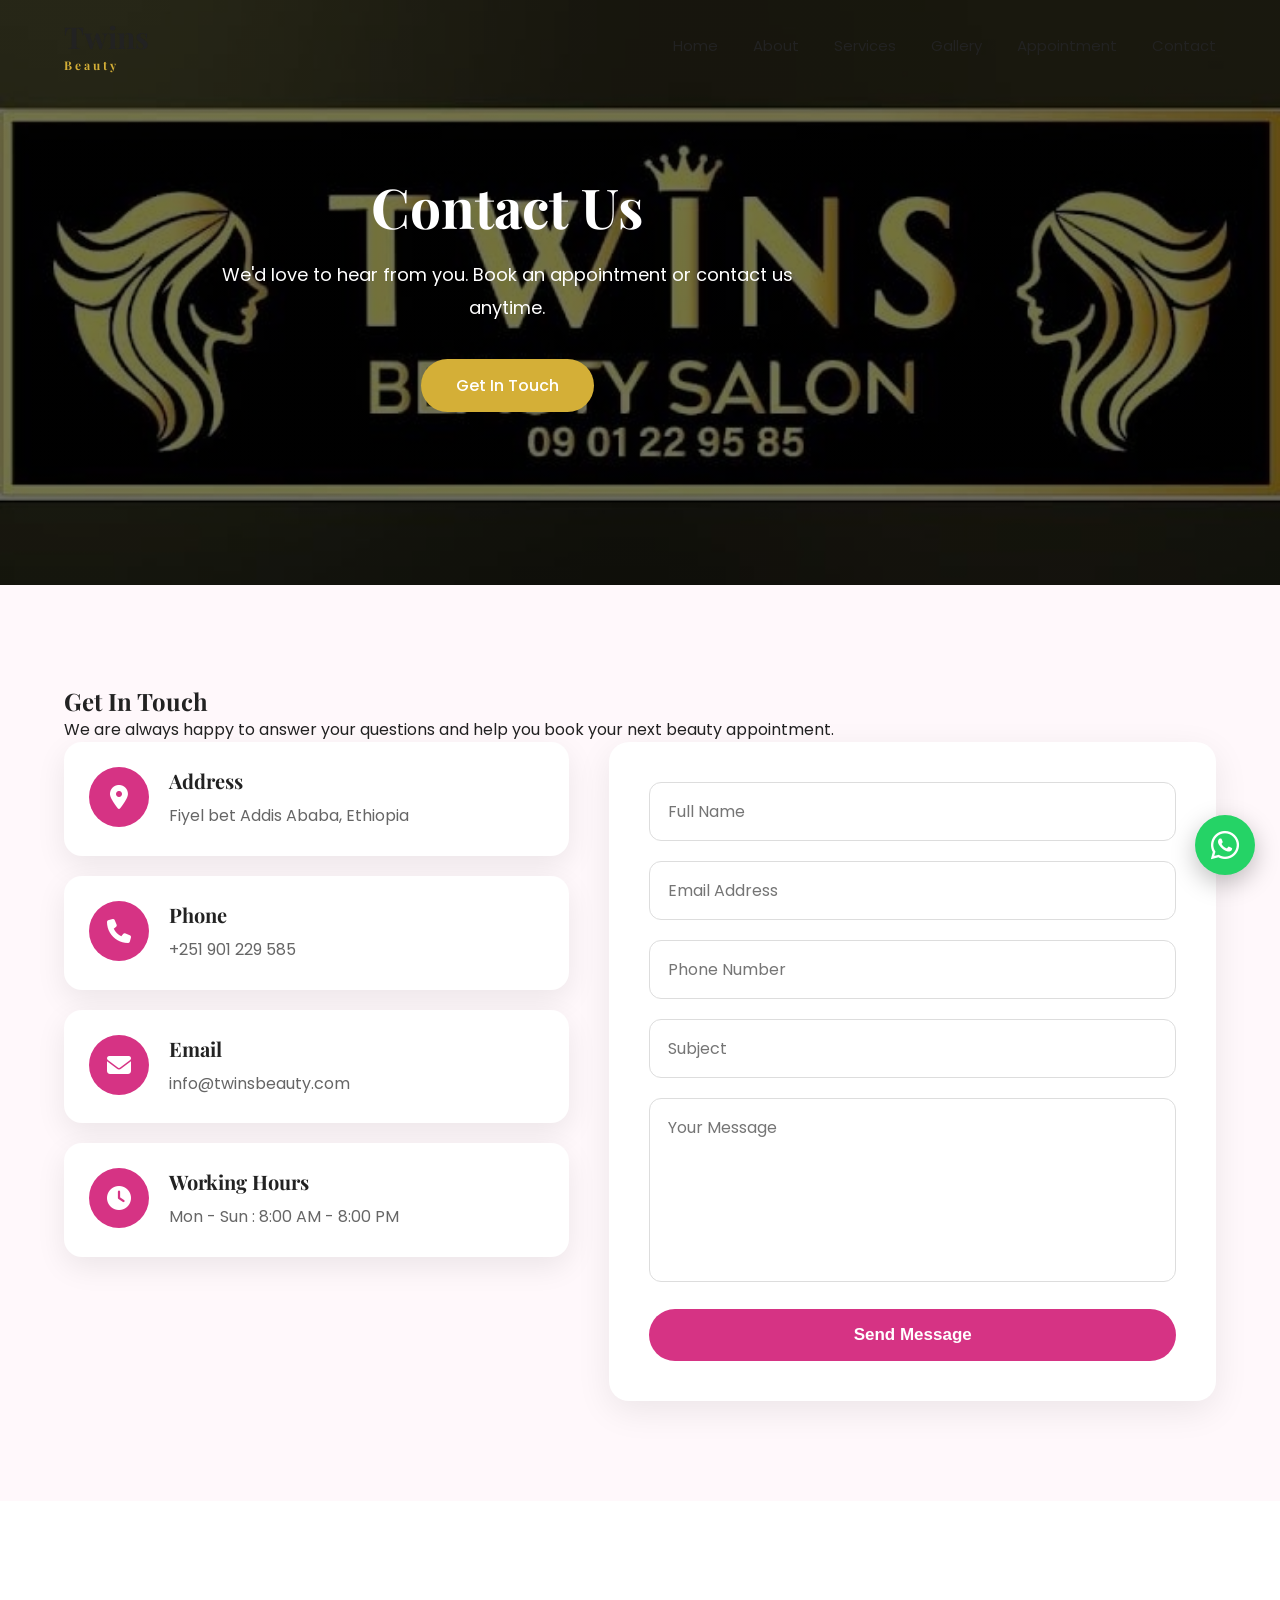
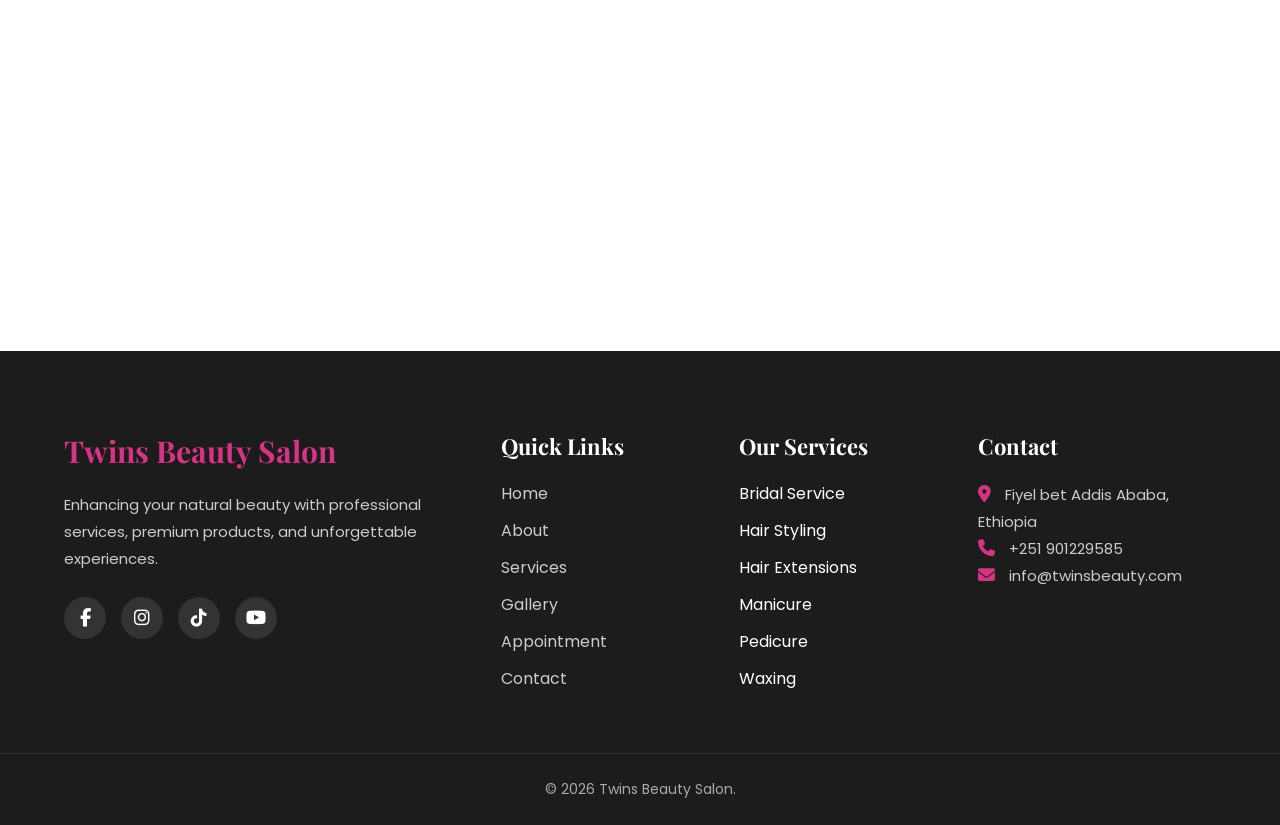
==== contact.html @ 47b4827d "Add files via upload" ====
<!DOCTYPE html>
<html lang="en">

<head>

<meta charset="UTF-8">

<meta name="viewport"
content="width=device-width, initial-scale=1.0">

<title>Contact Us | Twins Beauty Salon</title>
<!-- SEO META TAGS -->

<meta name="description"
content="Twins Beauty Salon offers professional beauty services including bridal makeup, hair styling, manicure, pedicure, waxing and more in Ethiopia.">


<meta name="keywords"
content="Beauty Salon, Hair Styling, Bridal Service, Manicure, Pedicure, Waxing, Ethiopia">


<meta name="author"
content="Twins Beauty Salon">


<meta name="robots"
content="index, follow">
<link rel="stylesheet"
href="style.css">
<link rel="stylesheet" href="contact.css">

<link rel="preconnect"
href="https://fonts.googleapis.com">

<link rel="preconnect"
href="https://fonts.gstatic.com"
crossorigin>

<link href="https://fonts.googleapis.com/css2?family=Poppins:wght@300;400;500;600;700&family=Playfair+Display:wght@600;700&display=swap"
rel="stylesheet">

<link rel="stylesheet"
href="https://cdnjs.cloudflare.com/ajax/libs/font-awesome/6.7.2/css/all.min.css">

</head>

<body>

<!-- HEADER -->
<header>

<div class="container nav-container">

<div class="logo">
<a href="index.html">
Twins
<span>Beauty</span>
</a>
</div>

<nav>

<ul class="nav-links">

<li><a href="index.html">Home</a></li>
<li><a href="about.html">About</a></li>
<li><a href="services.html">Services</a></li>
<li><a href="gallery.html">Gallery</a></li>
<li><a href="appointment.html">Appointment</a></li>
<li><a href="contact.html" class="active">Contact</a></li>

</ul>

</nav>

<div class="menu-btn">
<i class="fa-solid fa-bars"></i>
</div>

</div>

</header>
<!-- CONTACT HERO -->

<section class="contact-hero">

<div class="container">

<div class="hero-content reveal">

<h1>Contact Us</h1>

<p>

We'd love to hear from you.
Book an appointment or contact us anytime.

</p>

<a href="#contact-section" class="btn">

Get In Touch

</a>

</div>

</div>

</section>
  <!-- =====================================
     CONTACT SECTION
====================================== -->

<section class="contact-section" id="contact-section">

<div class="container">

<div class="section-title reveal">

<h2>Get In Touch</h2>

<p>

We are always happy to answer your questions and help you book your next beauty appointment.

</p>

</div>


<div class="contact-container">


<!-- Contact Info -->

<div class="contact-info reveal">

<div class="info-card">

<i class="fa-solid fa-location-dot"></i>

<div>

<h3>Address</h3>

<p>Fiyel bet Addis Ababa, Ethiopia</p>

</div>

</div>


<div class="info-card">

<i class="fa-solid fa-phone"></i>

<div>

<h3>Phone</h3>

<p>+251 901 229 585</p>

</div>

</div>


<div class="info-card">

<i class="fa-solid fa-envelope"></i>

<div>

<h3>Email</h3>

<p>info@twinsbeauty.com</p>

</div>

</div>


<div class="info-card">

<i class="fa-solid fa-clock"></i>

<div>

<h3>Working Hours</h3>

<p>Mon - Sun : 8:00 AM - 8:00 PM</p>



</div>

</div>

</div>



<!-- Contact Form -->

<div class="contact-form reveal">

<form
class="appointment-form"
action="https://formsubmit.co/efiyeeyu574@gmail.com"
method="POST">
  <input type="hidden" name="_captcha" value="false">

<input type="hidden" name="_subject"
value="New Message - Twins Beauty Salon">

<input type="hidden" name="_template"
value="table">

<input type="hidden" name="_next"
value="https://mame469.github.io/twins-beauty-salon/success.html">

<input
type="text"
name="name"
placeholder="Full Name"
required>


<input
type="email"
name="email"
placeholder="Email Address"
required>


<input
type="tel"
name="phone"
placeholder="Phone Number"
required>


<input
type="text"
name="subject"
placeholder="Subject"
required>


<textarea
name="message"
rows="6"
placeholder="Your Message"
required>
</textarea>

<button
type="submit"
class="btn">

Send Message

</button>

</form>

</div>

</div>

</div>

</section>



<!-- =====================================
     GOOGLE MAP
====================================== -->

<section class="map-section">

<iframe

src="https://www.google.com/maps/embed?pb=!1m18!1m12!1m3!1d504378.0944130327!2d38.772625649999995!3d9.02229565!2m3!1f0!2f0!3f0!3m2!1i1024!2i768!4f13.1!3m3!1m2!1s0x164b9baf3d442099%3A0x53bcdf62118532b3!2zVHdpbnMgYmVhdXR5IHNhbG9uIHwg4Ym14YuK4YqV4Yi1IOGLqOGLjeGJoOGJtSDhiLPhiI7hipU!5e0!3m2!1sen!2set!4v1785684414273!5m2!1sen!2set" width="600" height="450" style="border:0;" allowfullscreen="" loading="lazy" referrerpolicy="strict-origin-when-cross-origin"

loading="lazy"

allowfullscreen>

</iframe>

</section>
  <!-- ===========================
        FOOTER
=========================== -->

<footer class="footer">


<div class="container">


<div class="footer-container">



<!-- About -->

<div class="footer-box">

<h2>
Twins Beauty Salon
</h2>

<p>

Enhancing your natural beauty with
professional services, premium products,
and unforgettable experiences.

</p>


<div class="footer-social">


<a href="#">
<i class="fa-brands fa-facebook-f"></i>
</a>


<a href="#">
<i class="fa-brands fa-instagram"></i>
</a>


<a href="#">
<i class="fa-brands fa-tiktok"></i>
</a>


<a href="#">
<i class="fa-brands fa-youtube"></i>
</a>


</div>


</div>





<!-- Quick Links -->

<div class="footer-box">

<h3>
Quick Links
</h3>


<ul>

<li>
<a href="index.html">
Home
</a>
</li>


<li>
<a href="about.html">
About
</a>
</li>


<li>
<a href="services.html">
Services
</a>
</li>


<li>
<a href="gallery.html">
Gallery
</a>
</li>


<li>
<a href="appointment.html">
Appointment
</a>
</li>


<li>
<a href="contact.html">
Contact
</a>
</li>


</ul>

</div>






<!-- Services -->

<div class="footer-box">

<h3>
Our Services
</h3>


<ul>

<li>Bridal Service</li>

<li>Hair Styling</li>

<li>Hair Extensions</li>

<li>Manicure</li>

<li>Pedicure</li>

<li>Waxing</li>


</ul>


</div>






<!-- Contact -->

<div class="footer-box">


<h3>
Contact
</h3>


<p>
<i class="fa-solid fa-location-dot"></i>
Fiyel bet Addis Ababa, Ethiopia
</p>


<p>
<i class="fa-solid fa-phone"></i>
+251 901229585
</p>


<p>
<i class="fa-solid fa-envelope"></i>
info@twinsbeauty.com
</p>



</div>


</div>


</div>



<div class="footer-bottom">


<p>

© 2026 Twins Beauty Salon.

</p>


</div>


</footer>
<!-- WHATSAPP -->
<a href="https://wa.me/251901229585?text=Hello%20Twins%20Beauty%20Salon,%20I%20would%20like%20to%20book%20an%20appointment." class="whatsapp" target="_blank">

<i class="fa-brands fa-whatsapp"></i>

</a>
<script src="script.js"></script>

</body>

</html>
---- style.css ----
/* ===========================
   TRANSFORMATION BUTTON
=========================== */

.transformation-btn{

text-align:center;

margin-top:50px;

}

.transformation-btn .btn{

display:inline-block;

padding:15px 35px;

background:#d63384;

color:#fff;

text-decoration:none;

border-radius:50px;

font-weight:600;

transition:.3s;

}

.transformation-btn .btn:hover{

background:#b0256d;

transform:translateY(-5px);

}
/* ===========================
   TWINS BEAUTY SALON
   STYLE CSS PART 1
=========================== */


/* ===========================
      GOOGLE FONT
=========================== */

@import url('https://fonts.googleapis.com/css2?family=Playfair+Display:wght@400;500;600;700&family=Poppins:wght@300;400;500;600&display=swap');





/* ===========================
      GLOBAL RESET
=========================== */


*{

margin:0;
padding:0;
box-sizing:border-box;

}



html{

scroll-behavior:smooth;

}



body{

font-family:'Poppins',sans-serif;

background:#fff;

color:#222;

overflow-x:hidden;

}



h1,h2,h3{

font-family:'Playfair Display',serif;

}



a{

text-decoration:none;

color:inherit;

}



img{

width:100%;

display:block;

}



ul{

list-style:none;

}





/* ===========================
      COLORS
=========================== */


:root{


--primary:#d4af37;

--rose:#e8b4b8;

--pink:#fce4ec;

--dark:#111;

--light:#fff;


}





/* ===========================
      CONTAINER
=========================== */


.container{

width:90%;

max-width:1200px;

margin:auto;

}





.section{

padding:100px 0;

}







/* ===========================
      BUTTONS
=========================== */


.btn{


display:inline-block;

padding:14px 35px;

background:var(--primary);

color:white;

border-radius:30px;

font-weight:500;

transition:.4s;


}



.btn:hover{


background:#b8941f;

transform:translateY(-5px);


}





.btn-outline{


display:inline-block;

padding:14px 35px;

border:1px solid white;

color:white;

border-radius:30px;

margin-left:15px;

transition:.4s;


}



.btn-outline:hover{


background:white;

color:#111;


}








/* ===========================
      LOADER
=========================== */


.loader{


position:fixed;

top:0;

left:0;

width:100%;

height:100vh;

background:#111;

display:flex;

align-items:center;

justify-content:center;

z-index:9999;


}



.loader-logo{


font-family:'Playfair Display',serif;

font-size:50px;

color:var(--primary);

letter-spacing:3px;


}









/* ===========================
      HEADER
=========================== */


header{


position:fixed;

top:0;

left:0;

width:100%;

z-index:1000;

transition:.4s;


}



header.scrolled{


background:white;

box-shadow:0 5px 20px rgba(0,0,0,.1);


}



.nav-container{


height:90px;

display:flex;

align-items:center;

justify-content:space-between;


}






.logo a{


font-size:30px;

font-family:'Playfair Display',serif;

font-weight:700;


}



.logo span{


display:block;

font-size:12px;

letter-spacing:3px;

color:var(--primary);


}





.nav-links{


display:flex;

gap:35px;


}



.nav-links a{


font-size:15px;

transition:.3s;


}



.nav-links a:hover,
.nav-links a.active{


color:var(--primary);


}





.menu-btn{


display:none;

font-size:25px;

cursor:pointer;


}









/* ===========================
      HERO SECTION
=========================== */


.hero{


height:100vh;

position:relative;

display:flex;

align-items:center;

justify-content:center;

text-align:center;

color:white;

overflow:hidden;


}
/* HERO SLIDER */

.hero{

position:relative;

height:100vh;

overflow:hidden;

}


.hero-slider{

position:absolute;

top:0;

left:0;

width:100%;

height:100%;

}


.hero-slide{

position:absolute;

width:100%;

height:100%;

opacity:0;

transition:opacity 1.5s ease;

}


.hero-slide.active{

opacity:1;

}


.hero-slide img{

width:100%;

height:100%;

object-fit:cover;

animation:zoomHero 8s linear infinite;

}


@keyframes zoomHero{

0%{

transform:scale(1);

}

100%{

transform:scale(1.1);

}

}


.hero-overlay{

position:absolute;

top:0;

left:0;

width:100%;

height:100%;

background:rgba(0,0,0,.45);

z-index:1;

}


.hero-content{

position:relative;

z-index:2;

}


.hero-video{


position:absolute;

top:0;

left:0;

width:100%;

height:100%;

object-fit:cover;

z-index:-2;


}




.hero-overlay{


position:absolute;

width:100%;

height:100%;

background:rgba(0,0,0,.45);

z-index:-1;


}





.hero-content{


max-width:850px;

padding:20px;


}



.hero-content .subtitle{


color:var(--primary);

font-size:20px;

letter-spacing:3px;

margin-bottom:20px;


}



.hero-content h1{


font-size:65px;

line-height:1.2;

margin-bottom:25px;


}



.hero-content p{


font-size:18px;

line-height:1.8;

margin-bottom:35px;


}





.scroll-down{


position:absolute;

bottom:30px;

display:flex;

flex-direction:column;

align-items:center;

gap:10px;


}



.scroll-down i{


font-size:22px;

animation:bounce 2s infinite;


}



@keyframes bounce{


0%,100%{

transform:translateY(0);

}


50%{

transform:translateY(10px);

}


}
/* ===========================
      WELCOME SECTION
=========================== */


.welcome-grid{

display:grid;

grid-template-columns:1fr 1fr;

align-items:center;

gap:60px;

}





.welcome-image{

position:relative;

}



.welcome-image img{

height:550px;

object-fit:cover;

border-radius:20px;


}





.experience-box{


position:absolute;

bottom:30px;

right:-30px;

background:white;

padding:30px;

text-align:center;

box-shadow:0 10px 30px rgba(0,0,0,.15);

border-radius:15px;


}



.experience-box h3{


font-size:45px;

color:var(--primary);


}



.experience-box p{


font-size:14px;


}





.section-subtitle{


color:var(--primary);

font-size:18px;

letter-spacing:3px;

margin-bottom:15px;


}





.welcome-content h2{


font-size:45px;

margin-bottom:25px;

line-height:1.3;


}



.welcome-content p{


color:#666;

line-height:1.8;

margin-bottom:20px;


}









/* ===========================
      COUNTER SECTION
=========================== */


.counter-section{


background:#111;

padding:70px 0;

color:white;


}



.counter-grid{


display:grid;

grid-template-columns:repeat(4,1fr);

gap:30px;


}



.counter-box{


text-align:center;


}



.counter-box i{


font-size:35px;

color:var(--primary);

margin-bottom:15px;


}



.counter-box h3{


font-size:45px;

margin-bottom:10px;


}



.counter-box p{


color:#ddd;


}









/* ===========================
      SECTION HEADER
=========================== */


.section-header{


text-align:center;

max-width:700px;

margin:0 auto 60px;


}



.section-header h2{


font-size:45px;

margin-bottom:20px;


}



.section-header p{


color:#666;

line-height:1.7;


}









/* ===========================
      SERVICES CARDS
=========================== */


.services-grid{


display:grid;

grid-template-columns:repeat(4,1fr);

gap:30px;


}





.service-card{


background:white;

padding:40px 25px;

text-align:center;

border-radius:20px;

box-shadow:0 10px 30px rgba(0,0,0,.08);

transition:.4s;


}




.service-card:hover{


transform:translateY(-10px);

box-shadow:0 20px 40px rgba(0,0,0,.15);


}





.service-card i{


font-size:40px;

color:var(--primary);

margin-bottom:20px;


}





.service-card h3{


font-size:25px;

margin-bottom:15px;


}





.service-card p{


color:#666;

line-height:1.7;

margin-bottom:20px;


}





.service-card a{


color:var(--primary);

font-weight:600;


}









/* ===========================
      WHY CHOOSE US
=========================== */


.why-us{


background:#faf7f7;


}





.why-grid{


display:grid;

grid-template-columns:repeat(4,1fr);

gap:30px;


}




.why-card{


background:white;

padding:35px 25px;

border-radius:20px;

text-align:center;

transition:.4s;


}



.why-card:hover{


transform:translateY(-10px);


}




.why-card i{


font-size:40px;

color:var(--primary);

margin-bottom:20px;


}




.why-card h3{


font-size:24px;

margin-bottom:15px;


}



.why-card p{


color:#666;

line-height:1.7;


}
/* ===========================
      BEAUTY EXPERTS
=========================== */


.experts-grid{

display:grid;

grid-template-columns:repeat(3,1fr);

gap:35px;

}



.expert-card{

background:white;

border-radius:20px;

overflow:hidden;

text-align:center;

box-shadow:0 10px 30px rgba(0,0,0,.08);

transition:.4s;

}



.expert-card:hover{

transform:translateY(-10px);

}



.expert-image{

height:350px;

overflow:hidden;

}



.expert-image img{

height:100%;

object-fit:cover;

transition:.5s;

}



.expert-card:hover img{

transform:scale(1.1);

}



.expert-card h3{

font-size:28px;

margin-top:25px;

}



.expert-card p{

color:var(--primary);

margin:10px 0;

}



.expert-social{

display:flex;

justify-content:center;

gap:15px;

padding-bottom:25px;

}



.expert-social a{

width:35px;

height:35px;

border-radius:50%;

display:flex;

align-items:center;

justify-content:center;

background:#fce4ec;

color:#111;

transition:.3s;

}



.expert-social a:hover{

background:var(--primary);

color:white;

}









/* ===========================
      BEFORE AFTER
=========================== */


.before-grid{

display:grid;

grid-template-columns:repeat(2,1fr);

gap:40px;

}



.before-card{

position:relative;

height:450px;

overflow:hidden;

border-radius:20px;

}



.before-card > img{

width:100%;

height:100%;

object-fit:cover;

}



.after-image{

position:absolute;

top:0;

left:50%;

width:50%;

height:100%;

overflow:hidden;

border-left:3px solid white;

}



.after-image img{

height:100%;

width:200%;

object-fit:cover;

}









/* ===========================
      TESTIMONIALS
=========================== */


.testimonials{

background:#faf7f7;

}



.testimonial-grid{

display:grid;

grid-template-columns:repeat(3,1fr);

gap:30px;

}



.testimonial-card{

background:white;

padding:35px;

border-radius:20px;

box-shadow:0 10px 30px rgba(0,0,0,.08);

text-align:center;

}



.testimonial-card i{

font-size:35px;

color:var(--primary);

margin-bottom:20px;

}



.testimonial-card p{

color:#666;

line-height:1.8;

font-style:italic;

margin-bottom:25px;

}



.testimonial-card h3{

font-size:22px;

}



.testimonial-card span{

color:var(--primary);

font-size:14px;

}









/* ===========================
      INSTAGRAM GALLERY
=========================== */


.instagram-grid{

display:grid;

grid-template-columns:repeat(4,1fr);

gap:20px;

}



.insta-item{

position:relative;

height:300px;

overflow:hidden;

border-radius:15px;

}



.insta-item img{

height:100%;

object-fit:cover;

transition:.5s;

}



.insta-item:hover img{

transform:scale(1.1);

}



.insta-overlay{

position:absolute;

inset:0;

background:rgba(0,0,0,.5);

display:flex;

align-items:center;

justify-content:center;

opacity:0;

transition:.4s;

}



.insta-overlay i{

font-size:40px;

color:white;

}



.insta-item:hover .insta-overlay{

opacity:1;

}









/* ===========================
      OFFER CTA
=========================== */


.offer-cta{

background:

linear-gradient(
rgba(0,0,0,.55),
rgba(0,0,0,.55)
),

url("../images/offer-bg.jpg");

background-size:cover;

background-position:center;

padding:120px 0;

color:white;

text-align:center;

}



.offer-content h2{

font-size:50px;

margin:20px 0;

}



.offer-content p{

font-size:18px;

margin-bottom:30px;

}
/* ===========================
      APPOINTMENT SECTION
=========================== */


.appointment-box{

background:#111;

color:white;

padding:50px;

border-radius:25px;

display:flex;

align-items:center;

justify-content:space-between;

gap:30px;

}



.appointment-box h2{

font-size:40px;

margin:15px 0;

}



.appointment-box p{

color:#ddd;

line-height:1.7;

}
/* ===========================
      SCROLL REVEAL
=========================== */


.reveal{

opacity:0;

transform:translateY(50px);

transition:1s;

}



.reveal.active{

opacity:1;

transform:translateY(0);

}

/* ===========================
      RESPONSIVE DESIGN
=========================== */



@media(max-width:992px){



.nav-links{

position:fixed;

top:90px;

right:-100%;

width:280px;

height:100vh;

background:white;

flex-direction:column;

align-items:center;

padding-top:50px;

transition:.4s;

}



.nav-links.active{

right:0;

}



.menu-btn{

display:block;

}



.hero-content h1{

font-size:45px;

}



.welcome-grid,
.contact-grid{

grid-template-columns:1fr;

}



.counter-grid{

grid-template-columns:repeat(2,1fr);

}



.services-grid,
.why-grid{

grid-template-columns:repeat(2,1fr);

}



.experts-grid{

grid-template-columns:1fr 1fr;

}



.testimonial-grid{

grid-template-columns:1fr;

}



.instagram-grid{

grid-template-columns:repeat(2,1fr);

}



.footer-grid{

grid-template-columns:1fr;

}



.appointment-box{

flex-direction:column;

text-align:center;

}


}

@media(max-width:600px){
  .section{

padding:70px 0;

}



.hero-content h1{

font-size:35px;

}



.hero-content p{

font-size:15px;

}



.btn,
.btn-outline{

padding:12px 25px;

font-size:14px;

}



.welcome-content h2,
.section-header h2,
.contact-text h2{

font-size:32px;

}



.counter-grid,
.services-grid,
.why-grid,
.experts-grid{

grid-template-columns:1fr;

}



.instagram-grid{

grid-template-columns:1fr;

}



.experience-box{

right:10px;

}



.appointment-box h2{

font-size:30px;

}


}


/* ===========================
        BEFORE & AFTER
=========================== */


.before-after{

background:#faf7f7;

}



.before-grid{

display:grid;

grid-template-columns:repeat(2,1fr);

gap:35px;

}



.before-card{

display:grid;

grid-template-columns:1fr 1fr;

background:white;

border-radius:20px;

overflow:hidden;

box-shadow:0 15px 35px rgba(0,0,0,.08);

}



.before-image,
.after-image{

position:relative;

height:350px;

overflow:hidden;

}



.before-image img,
.after-image img{

width:100%;

height:100%;

object-fit:cover;

transition:.5s;

}



.before-image:hover img,
.after-image:hover img{

transform:scale(1.08);

}





.before-image span,
.after-image span{

position:absolute;

bottom:20px;

left:20px;

padding:8px 20px;

border-radius:30px;

background:rgba(0,0,0,.65);

color:white;

font-size:14px;

}









/* =====================================
   FOOTER CSS PART 1
===================================== */



.footer{

background:#1c1c1c;

color:#fff;

padding-top:80px;

}



.footer-container{

display:grid;

grid-template-columns:2fr 1fr 1fr 1.2fr;

gap:40px;

padding-bottom:50px;

}





.footer-box h2{

font-family:"Playfair Display",serif;

font-size:30px;

margin-bottom:20px;

color:#d63384;

}



.footer-box h3{

font-size:22px;

margin-bottom:20px;

font-family:"Playfair Display",serif;

}



.footer-box p{

color:#ccc;

line-height:1.8;

font-size:15px;

}




/* Quick Links */

.footer-box ul{

list-style:none;

padding:0;

}



.footer-box ul li{

margin-bottom:12px;

}



.footer-box ul li a{

text-decoration:none;

color:#ccc;

transition:.3s;

}



.footer-box ul li a:hover{

color:#d63384;

padding-left:8px;

}





/* Contact Icons */

.footer-box p i{

color:#d63384;

margin-right:10px;

font-size:17px;

}







/* Social Icons */


.footer-social{

display:flex;

gap:15px;

margin-top:25px;

}



.footer-social a{

width:42px;

height:42px;

display:flex;

align-items:center;

justify-content:center;

background:#333;

color:#fff;

border-radius:50%;

font-size:18px;

transition:.3s;

}



.footer-social a:hover{

background:#d63384;

transform:translateY(-5px);

}
/* =====================================
   FOOTER CSS PART 2
===================================== */



/* Footer Bottom */

.footer-bottom{

border-top:1px solid rgba(255,255,255,.1);

text-align:center;

padding:25px 15px;

}



.footer-bottom p{

color:#aaa;

font-size:14px;

margin:0;

}







/* =====================================
   WHATSAPP BUTTON
===================================== */


.whatsapp{

position:fixed;

right:25px;

bottom:25px;

width:60px;

height:60px;

background:#25D366;

color:#fff;

border-radius:50%;

display:flex;

align-items:center;

justify-content:center;

font-size:32px;

text-decoration:none;

z-index:999;

box-shadow:0 8px 25px rgba(0,0,0,.25);

transition:.3s;

}



.whatsapp:hover{

transform:scale(1.1);

}







/* WhatsApp Pulse Animation */

.whatsapp.pulse{

animation:pulse 1.5s infinite;

}



@keyframes pulse{


0%{

box-shadow:0 0 0 0 rgba(37,211,102,.7);

}


70%{

box-shadow:0 0 0 20px rgba(37,211,102,0);

}


100%{

box-shadow:0 0 0 0 rgba(37,211,102,0);

}


}







/* =====================================
   BACK TO TOP
===================================== */


.back-to-top{

position:fixed;

right:25px;

bottom:100px;

width:45px;

height:45px;

border:none;

border-radius:50%;

background:#d63384;

color:#fff;

font-size:18px;

cursor:pointer;

opacity:0;

visibility:hidden;

transition:.3s;

z-index:999;

}



.back-to-top.show{

opacity:1;

visibility:visible;

}



.back-to-top:hover{

transform:translateY(-5px);

}








/* =====================================
   RESPONSIVE FOOTER
===================================== */


@media(max-width:991px){


.footer-container{

grid-template-columns:1fr 1fr;

}


}



@media(max-width:600px){


.footer-container{

grid-template-columns:1fr;

}


.footer{

padding-top:50px;

}


.whatsapp{

width:55px;

height:55px;

font-size:28px;

right:15px;

bottom:20px;

}


.back-to-top{

right:15px;

bottom:90px;

}


}
---- contact.css ----
/* =====================================
   CONTACT PAGE
===================================== */





/* =====================================
   CONTACT HERO
===================================== */

.contact-hero{

min-height:65vh;

display:flex;

align-items:center;

justify-content:center;

text-align:center;

padding:120px 20px;

background:linear-gradient(rgba(0,0,0,.55),rgba(0,0,0,.55)),
url("images/hero5.jpg") center/cover no-repeat;

color:#fff;

}



.contact-hero h1{

font-size:55px;

font-family:"Playfair Display",serif;

margin-bottom:20px;

}



.contact-hero p{

max-width:650px;

margin:auto;

font-size:18px;

line-height:1.8;

margin-bottom:35px;

}








/* =====================================
   CONTACT SECTION
===================================== */

.contact-section{

padding:100px 0;

background:#fff8fb;

}



.contact-container{

display:grid;

grid-template-columns:1fr 1.2fr;

gap:40px;

align-items:start;

}








/* =====================================
   CONTACT INFO
===================================== */

.contact-info{

display:flex;

flex-direction:column;

gap:20px;

}



.info-card{

display:flex;

align-items:flex-start;

gap:20px;

padding:25px;

background:#fff;

border-radius:18px;

box-shadow:0 10px 30px rgba(0,0,0,.08);

transition:.3s;

}



.info-card:hover{

transform:translateY(-8px);

}



.info-card i{

width:60px;

height:60px;

display:flex;

align-items:center;

justify-content:center;

background:#d63384;

color:#fff;

border-radius:50%;

font-size:24px;

flex-shrink:0;

}



.info-card h3{

margin-bottom:8px;

font-size:20px;

font-family:"Playfair Display",serif;

}



.info-card p{

color:#666;

line-height:1.8;

}
/* =====================================
   CONTACT PAGE CSS PART 2
===================================== */





/* =====================================
   CONTACT FORM
===================================== */

.contact-form{

background:#fff;

padding:40px;

border-radius:20px;

box-shadow:0 10px 35px rgba(0,0,0,.08);

}



.contact-form input,

.contact-form textarea{

width:100%;

padding:16px 18px;

margin-bottom:20px;

border:1px solid #ddd;

border-radius:12px;

font-size:16px;

font-family:"Poppins",sans-serif;

outline:none;

transition:.3s;

}



.contact-form input:focus,

.contact-form textarea:focus{

border-color:#d63384;

box-shadow:0 0 10px rgba(214,51,132,.15);

}



.contact-form textarea{

resize:none;

}





.contact-form .btn{

width:100%;

padding:16px;

border:none;

border-radius:50px;

background:#d63384;

color:#fff;

font-size:17px;

font-weight:600;

cursor:pointer;

transition:.3s;

}



.contact-form .btn:hover{

background:#b6256f;

transform:translateY(-3px);

}








/* =====================================
   GOOGLE MAP
===================================== */

.map-section{

width:100%;

height:450px;

}



.map-section iframe{

width:100%;

height:100%;

border:0;

}








/* =====================================
   RESPONSIVE DESIGN
===================================== */


@media(max-width:991px){

.contact-container{

grid-template-columns:1fr;

}


}



@media(max-width:768px){


.contact-hero h1{

font-size:38px;

}


.contact-hero p{

font-size:16px;

}


.contact-form{

padding:25px;

}


.info-card{

padding:20px;

}


}



@media(max-width:480px){


.contact-hero h1{

font-size:30px;

}


.info-card{

flex-direction:column;

align-items:flex-start;

}


.info-card i{

width:50px;

height:50px;

font-size:20px;

}


}
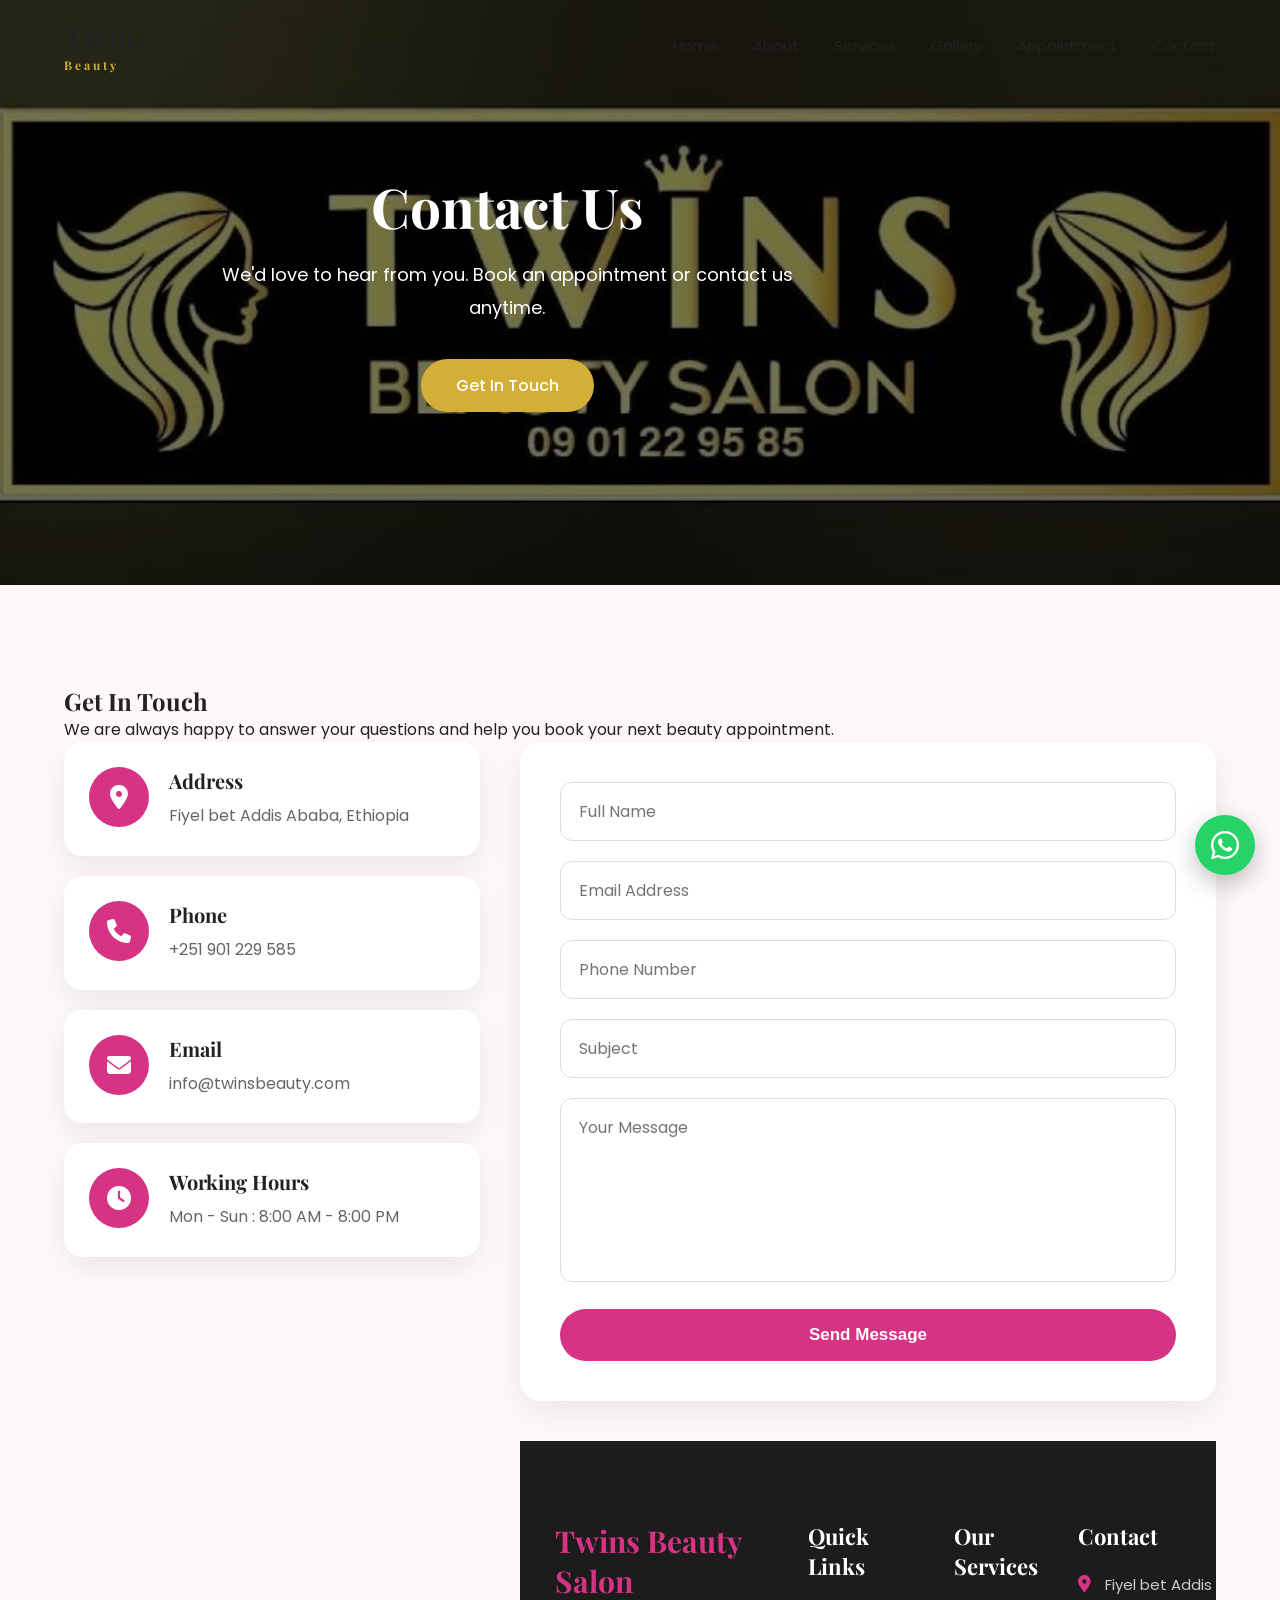
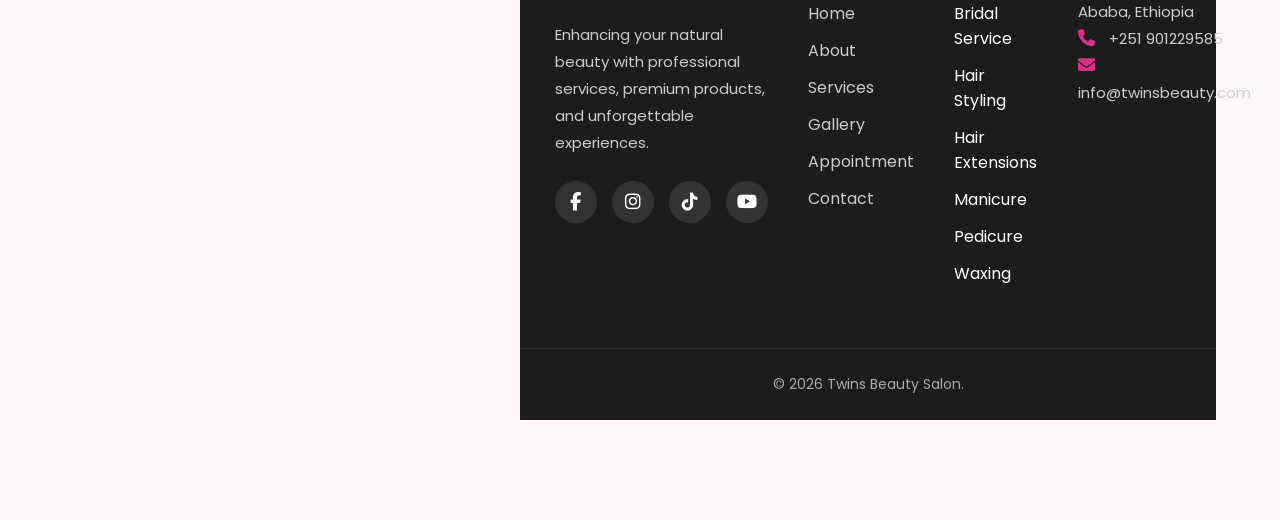
==== commit 9d0f1314: "Add files via upload" ====
--- a/contact.html
+++ b/contact.html
@@ -202,77 +202,26 @@
 
 
 <!-- Contact Form -->
-
-<div class="contact-form reveal">
-
-<form
-class="appointment-form"
-action="https://formsubmit.co/efiyeeyu574@gmail.com"
-method="POST">
-  <input type="hidden" name="_captcha" value="false">
-
-<input type="hidden" name="_subject"
-value="New Message - Twins Beauty Salon">
-
-<input type="hidden" name="_template"
-value="table">
-
+  <div class="contact-form reveal">
+<form action="https://formspree.io/f/maqrrpqd" method="POST">
 <input type="hidden" name="_next"
 value="https://mame469.github.io/twins-beauty-salon/success.html">
-
-<input
-type="text"
-name="name"
-placeholder="Full Name"
-required>
-
-
-<input
-type="email"
-name="email"
-placeholder="Email Address"
-required>
-
-
-<input
-type="tel"
-name="phone"
-placeholder="Phone Number"
-required>
-
-
-<input
-type="text"
-name="subject"
-placeholder="Subject"
-required>
-
-
-<textarea
-name="message"
-rows="6"
-placeholder="Your Message"
-required>
-</textarea>
-
-<button
-type="submit"
-class="btn">
-
+<input type="text" name="name" placeholder="Full Name" required>
+
+<input type="email" name="email" placeholder="Email Address" required>
+
+<input type="tel" name="phone" placeholder="Phone Number" required>
+
+<input type="text" name="subject" placeholder="Subject" required>
+
+<textarea name="message" rows="6" placeholder="Your Message" required></textarea>
+
+<button type="submit" class="btn">
 Send Message
-
 </button>
 
 </form>
-
-</div>
-
-</div>
-
-</div>
-
-</section>
-
+  </div>
 
 
 <!-- =====================================
